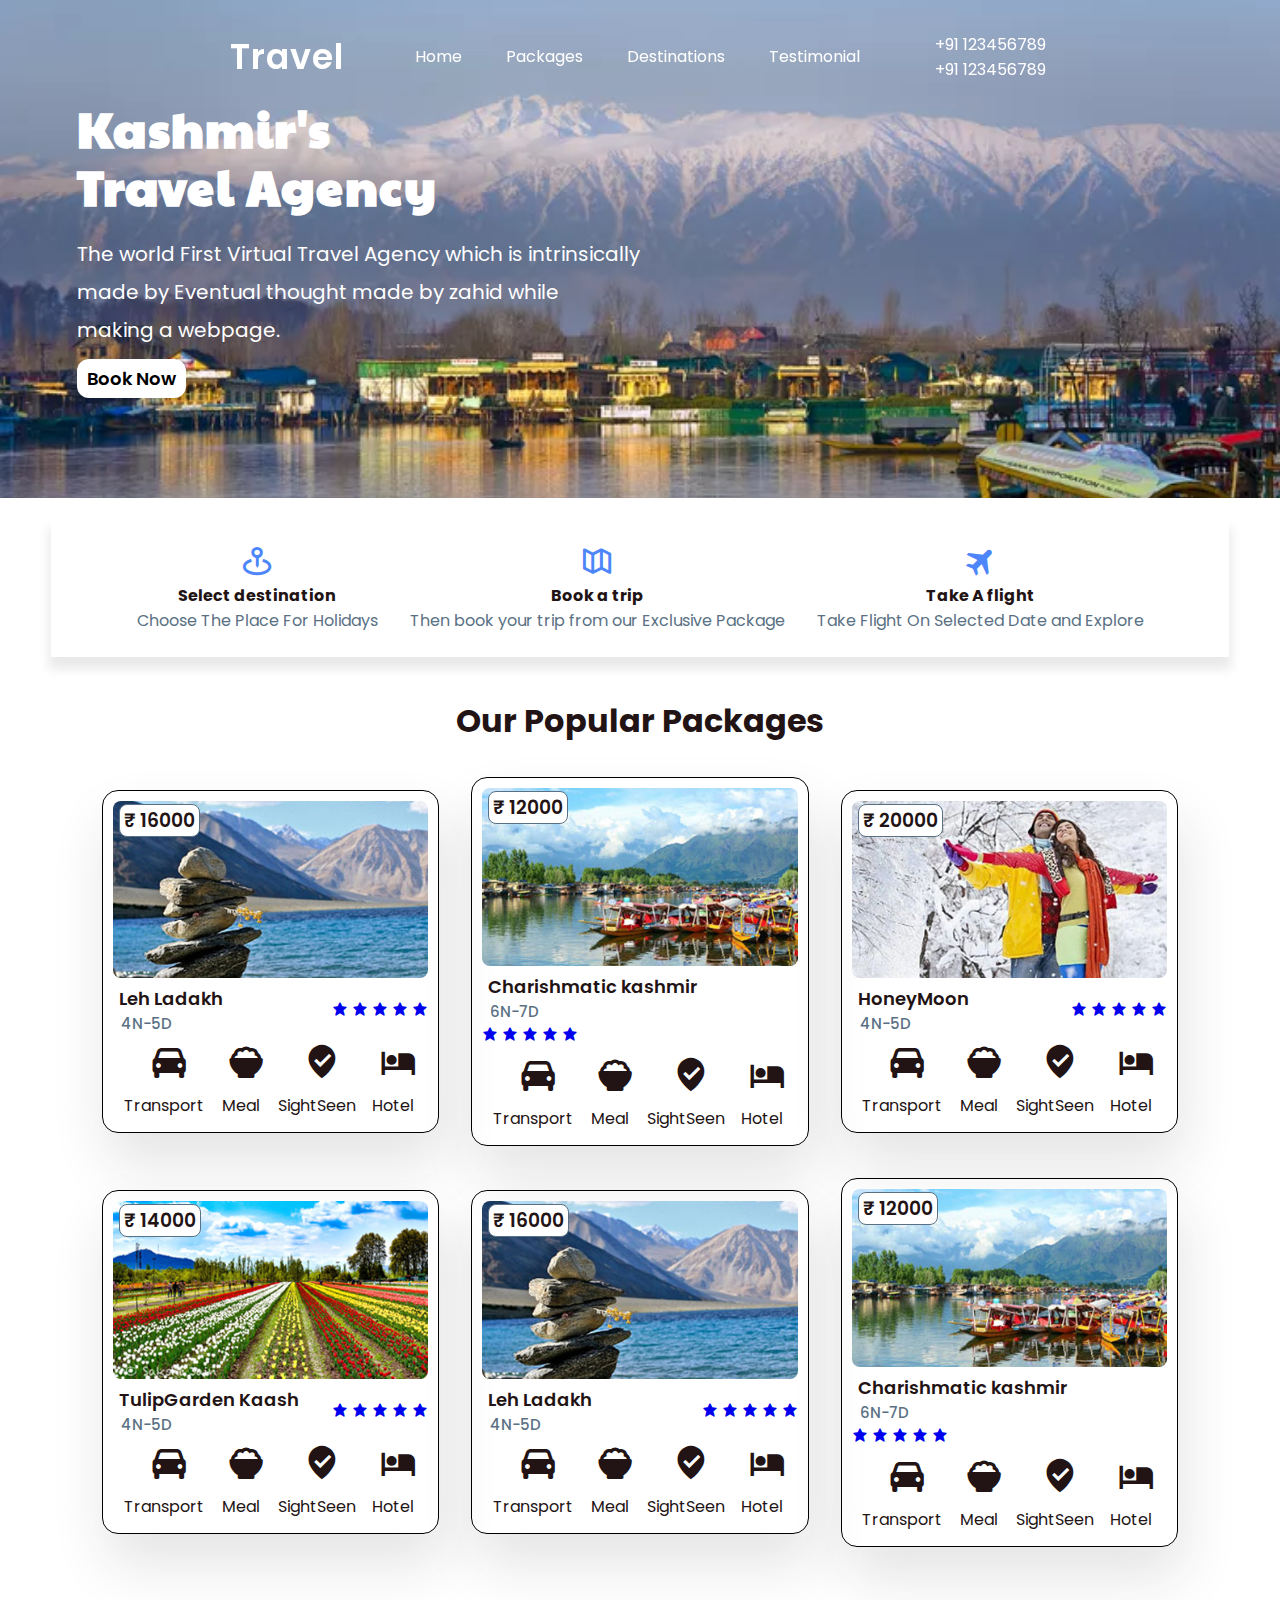
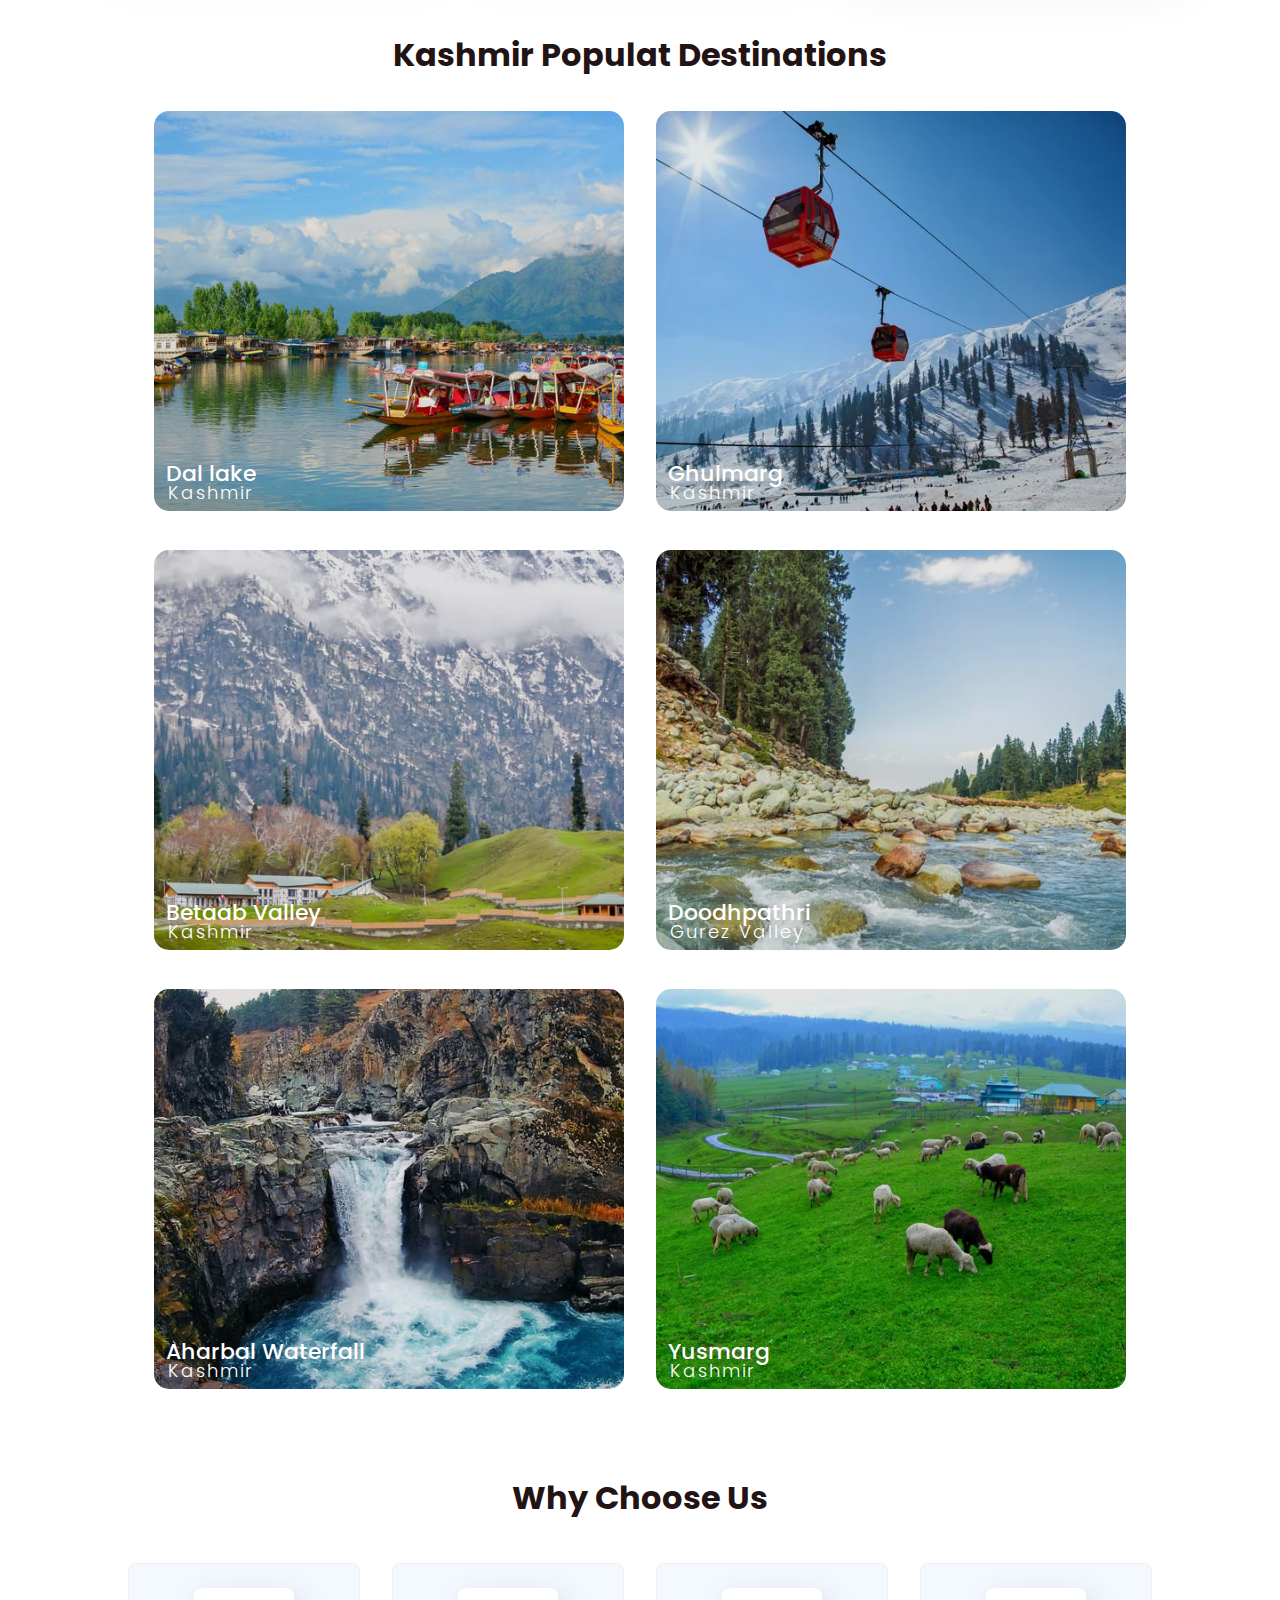
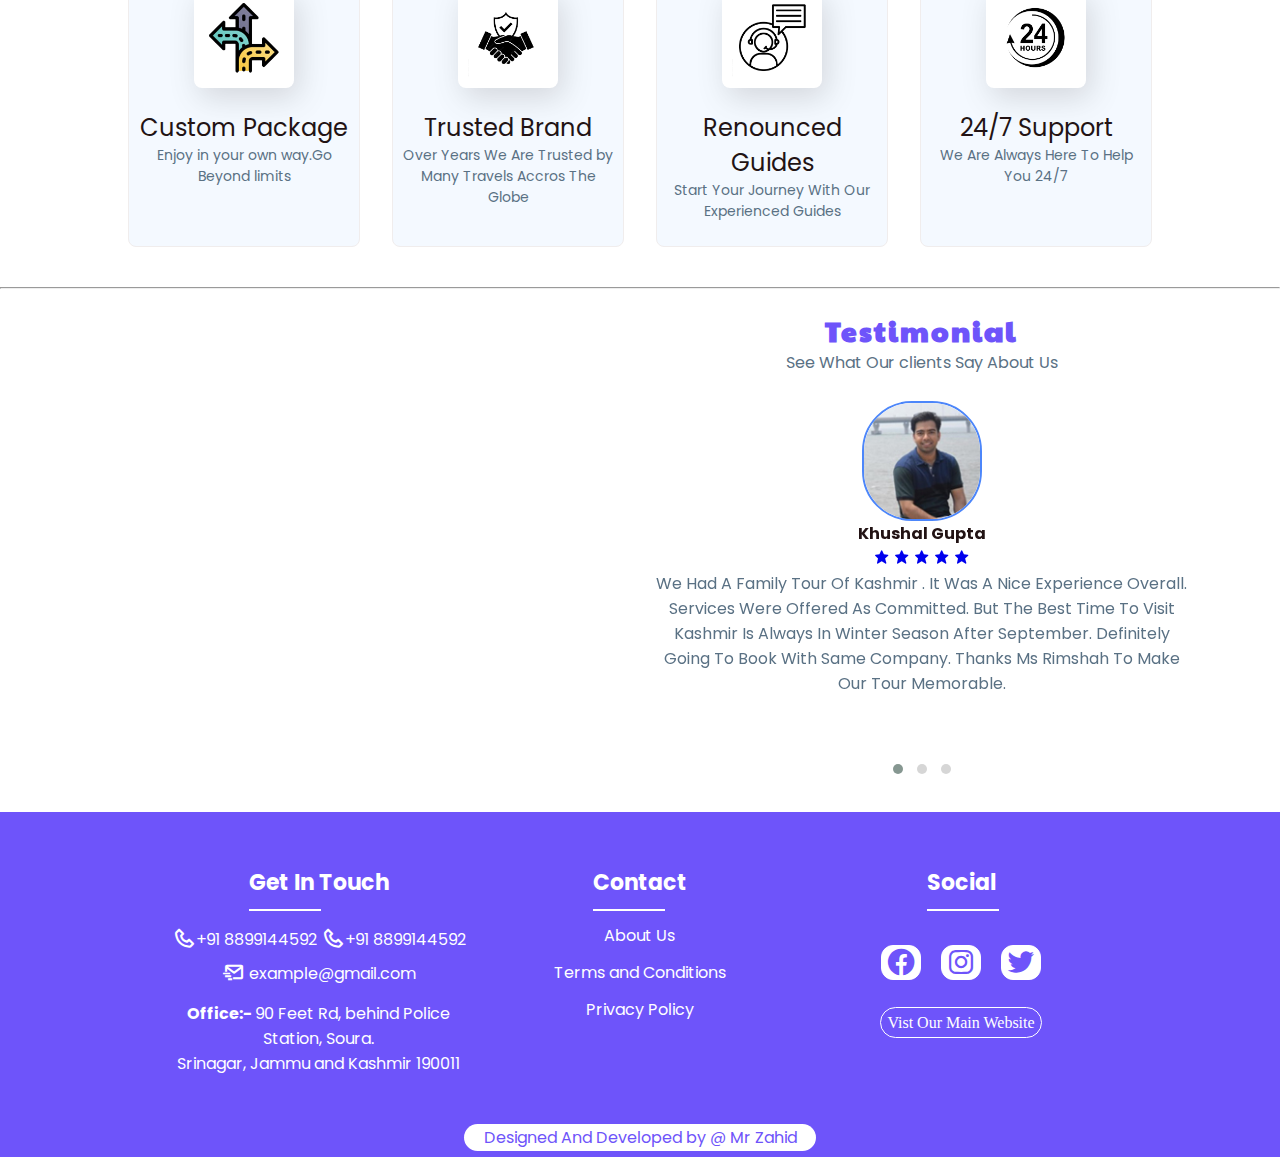
==== marina-travels-LandingPage/index.html @ 445dbed1 "Add files via upload" ====
<!DOCTYPE html>
<html lang="en">

<head>
    <meta charset="UTF-8">
    <meta http-equiv="X-UA-Compatible" content="IE=edge">
    <meta name="viewport" content="width=device-width, initial-scale=1.0">
    <meta name="author" content="Zahid-Nazir">
    <title>Marina Travels</title>
    <link rel="stylesheet" href="css/owl.carousel.min.css" crossorigin="anonymous" referrerpolicy="no-referrer">
    <link rel="stylesheet" href="css/owl.theme.default.min.css" crossorigin="anonymous" referrerpolicy="no-referrer">

    <link rel="stylesheet" type="text/css" href="css/style.css">
    <link rel="stylesheet" href="css/boxicons.min.css">
    <link rel="preconnect" href="https://fonts.googleapis.com">
    <link rel="preconnect" href="https://fonts.gstatic.com" crossorigin="">
    <link
        href="https://fonts.googleapis.com/css2?family=Paytone+One&amp;family=Poppins:ital,wght@0,100;0,200;0,400;0,500;0,800;1,300;1,600;1,700;1,900&amp;display=swap"
        rel="stylesheet">

    <!-- whatsapp -->


    <script type="text/javascript" async="" src="js/bundle.js"></script>
    <script type="text/javascript">
        (function () {
            var options = {
                whatsapp: "+918899144592", // WhatsApp number
                // call: "918899144592", // Call phone number
                // button_color: "#FF6550", // Color of button
                position: "left", // Position may be 'right' or 'left'
                order: "whatsapp,call", // Order of buttons
            };
            var proto = document.location.protocol,
                host = "getbutton.io",
                url = proto + "//static." + host;
            var s = document.createElement('script');
            s.type = 'text/javascript';
            s.async = true;
            s.src = url + '/widget-send-button/js/init.js';
            s.onload = function () {
                WhWidgetSendButton.init(host, proto, options);
            };
            var x = document.getElementsByTagName('script')[0];
            x.parentNode.insertBefore(s, x);
        })();

    </script>

</head>

<body>
    <!-- header -->
    <header>
        <a href="#" class="logo">Travel</a>
        <div class="bx bx-menu" id="menu-icon"></div>
        <ul class="navbar">
            <li><a href="#home">Home </a></li>
            <li><a href="#packages">Packages</a></li>
            <li><a href="#destination">Destinations</a></li>
            <!-- <li><a href="#services">Why Us</a></li> -->
            <li><a href="#testimonials">Testimonial</a></li>
        </ul>
        <div class="phno">
            <ul>
                <li><a href="tel:+91 8899144592">+91 123456789</a></li>
                <li><a href="tel:+91 8899144592">+91 123456789</a></li>
            </ul>
        </div>

    </header>


    <!--home section  -->
    <section class="home" id="home">
        <div class="home-text">
            <h2>Kashmir's <br> Travel Agency</h2>
            <p>The world First Virtual Travel Agency which is intrinsically made by Eventual thought made by zahid while
                making a webpage.</p>

            <a href="tel:+91 8899244592" class="home-btn">Book Now</a>
        </div>
    </section>

    <!-- form -->

    <!-- <section class="contact-form" >
            <form action="" method="post">
                <input type="text" class="form-container" placeholder="Name">

                <input type="text" class="form-container" placeholder="email">
                
                <input type="text" class="form-container" placeholder="phone">
            
                <button type="submit" value="book Now">Submit</button>
            </form>
</section> -->

    <!-- process selection -->
    <section class="process" id="process">
        <div class="serve">
            <div class="pro">
                <i class="bx bx-map-pin"></i>
                <h4>Select destination</h4>
                <p>Choose The Place For Holidays</p>
            </div>

            <div class="pro">
                <i class="bx bx-map-alt"></i>
                <h4>Book a trip</h4>
                <p>Then book your trip from our Exclusive Package</p>
            </div>

            <div class="pro">
                <i class="bx bxs-plane-alt"></i>
                <h4>Take A flight</h4>
                <p>Take Flight On Selected Date and Explore</p>
            </div>

        </div>

    </section>


    <!--package section  -->
    <section class="package" id="packages">
        <div class="title">
            <h2>Our Popular Packages</h2>
        </div>
        <div class="package-content">
            <div class="box">
                <div class="thumb">
                    <img src="images/pack1.jpg" alt="pack1">
                    <h3>₹ 16000</h3>
                </div>
                <div class="dest-cont">
                    <div class="location">
                        <h4>Leh Ladakh</h4>
                        <p>4N-5D</p>
                    </div>
                    <div class="stars">
                        <a href="#">
                            <i class="bx bxs-star"></i>
                            <i class="bx bxs-star"></i>
                            <i class="bx bxs-star"></i>
                            <i class="bx bxs-star"></i>
                            <i class="bx bxs-star"></i>
                        </a>
                    </div>

                    <div class="inclusion">
                        <ul>
                            <li>
                                <i class="bx bxs-car"></i>
                                <p> Transport</p>
                            </li>
                            <li>
                                <i class="bx bxs-bowl-rice"></i>
                                <p> Meal</p>
                            </li>
                            <li>
                                <i class="bx bxs-been-here"></i>
                                <p> SightSeen</p>
                            </li>
                            <li>
                                <i class="bx bxs-hotel"></i>
                                <p>Hotel</p>
                            </li>
                        </ul>

                    </div>

                </div>
            </div>

            <div class="box">
                <div class="thumb">
                    <img src="images/pack2.jpg" alt="pack1">
                    <h3>₹ 12000</h3>
                </div>
                <div class="dest-cont">
                    <div class="location">
                        <h4>Charishmatic kashmir</h4>
                        <p>6N-7D</p>
                    </div>
                    <div class="stars">
                        <a href="#">
                            <i class="bx bxs-star"></i>
                            <i class="bx bxs-star"></i>
                            <i class="bx bxs-star"></i>
                            <i class="bx bxs-star"></i>
                            <i class="bx bxs-star"></i>
                        </a>
                    </div>

                    <div class="inclusion">

                        <ul>
                            <li>
                                <i class="bx bxs-car"></i>
                                <p> Transport</p>
                            </li>
                            <li>
                                <i class="bx bxs-bowl-rice"></i>
                                <p> Meal</p>
                            </li>
                            <li>
                                <i class="bx bxs-been-here"></i>
                                <p> SightSeen</p>
                            </li>
                            <li>
                                <i class="bx bxs-hotel"></i>
                                <p>Hotel</p>
                            </li>
                        </ul>

                    </div>
                </div>
            </div>

            <div class="box">
                <div class="thumb">
                    <img src="images/pack3.jpg" alt="pack1">
                    <h3>₹ 20000</h3>
                </div>
                <div class="dest-cont">
                    <div class="location">
                        <h4>HoneyMoon</h4>
                        <p>4N-5D</p>
                    </div>
                    <div class="stars">
                        <a href="#">
                            <i class="bx bxs-star"></i>
                            <i class="bx bxs-star"></i>
                            <i class="bx bxs-star"></i>
                            <i class="bx bxs-star"></i>
                            <i class="bx bxs-star"></i>
                        </a>
                    </div>
                    <div class="inclusion">
                        <ul>
                            <li>
                                <i class="bx bxs-car"></i>
                                <p> Transport</p>
                            </li>
                            <li>
                                <i class="bx bxs-bowl-rice"></i>
                                <p> Meal</p>
                            </li>
                            <li>
                                <i class="bx bxs-been-here"></i>
                                <p> SightSeen</p>
                            </li>
                            <li>
                                <i class="bx bxs-hotel"></i>
                                <p>Hotel</p>
                            </li>
                        </ul>

                    </div>
                </div>
            </div>

            <div class="box">
                <div class="thumb">
                    <img src="images/pack4.jpg" alt="pack1">
                    <h3>₹ 14000</h3>
                </div>
                <div class="dest-cont">
                    <div class="location">
                        <h4>TulipGarden Kaash</h4>
                        <p>4N-5D</p>
                    </div>
                    <div class="stars">
                        <a href="#">
                            <i class="bx bxs-star"></i>
                            <i class="bx bxs-star"></i>
                            <i class="bx bxs-star"></i>
                            <i class="bx bxs-star"></i>
                            <i class="bx bxs-star"></i>
                        </a>
                    </div>
                    <div class="inclusion">
                        <ul>
                            <li>
                                <i class="bx bxs-car"></i>
                                <p> Transport</p>
                            </li>
                            <li>
                                <i class="bx bxs-bowl-rice"></i>
                                <p> Meal</p>
                            </li>
                            <li>
                                <i class="bx bxs-been-here"></i>
                                <p> SightSeen</p>
                            </li>
                            <li>
                                <i class="bx bxs-hotel"></i>
                                <p>Hotel</p>
                            </li>
                        </ul>

                    </div>
                </div>
            </div>

            <div class="box">
                <div class="thumb">
                    <img src="images/pack1.jpg" alt="pack1">
                    <h3>₹ 16000</h3>
                </div>
                <div class="dest-cont">
                    <div class="location">
                        <h4>Leh Ladakh</h4>
                        <p>4N-5D</p>
                    </div>
                    <div class="stars">
                        <a href="#">
                            <i class="bx bxs-star"></i>
                            <i class="bx bxs-star"></i>
                            <i class="bx bxs-star"></i>
                            <i class="bx bxs-star"></i>
                            <i class="bx bxs-star"></i>
                        </a>
                    </div>
                    <div class="inclusion">
                        <ul>
                            <li>
                                <i class="bx bxs-car"></i>
                                <p> Transport</p>
                            </li>
                            <li>
                                <i class="bx bxs-bowl-rice"></i>
                                <p> Meal</p>
                            </li>
                            <li>
                                <i class="bx bxs-been-here"></i>
                                <p> SightSeen</p>
                            </li>
                            <li>
                                <i class="bx bxs-hotel"></i>
                                <p>Hotel</p>
                            </li>
                        </ul>

                    </div>
                </div>
            </div>

            <div class="box">
                <div class="thumb">
                    <img src="images/pack2.jpg" alt="pack1">
                    <h3>₹ 12000</h3>
                </div>
                <div class="dest-cont">
                    <div class="location">
                        <h4>Charishmatic kashmir</h4>
                        <p>6N-7D</p>
                    </div>
                    <div class="stars">
                        <a href="#">
                            <i class="bx bxs-star"></i>
                            <i class="bx bxs-star"></i>
                            <i class="bx bxs-star"></i>
                            <i class="bx bxs-star"></i>
                            <i class="bx bxs-star"></i>
                        </a>
                    </div>
                    <div class="inclusion">
                        <ul>
                            <li>
                                <i class="bx bxs-car"></i>
                                <p> Transport</p>
                            </li>
                            <li>
                                <i class="bx bxs-bowl-rice"></i>
                                <p> Meal</p>
                            </li>
                            <li>
                                <i class="bx bxs-been-here"></i>
                                <p> SightSeen</p>
                            </li>
                            <li>
                                <i class="bx bxs-hotel"></i>
                                <p>Hotel</p>
                            </li>
                        </ul>

                    </div>
                </div>
            </div>
        </div>

    </section>

    <!-- popular destination -->

    <section class="destination" id="destination">
        <div class="title">
            <h2>Kashmir Populat Destinations</h2>
        </div>

        <div class="destination-content">
            <div class="col-content">
                <img src="images/popular1.jpg" alt="">
                <h5>Dal lake</h5>
                <p>Kashmir</p>
            </div>

            <div class="col-content">
                <img src="images/popular2.jpg" alt="">
                <h5>Ghulmarg</h5>
                <p>Kashmir</p>
            </div>

            <div class="col-content">
                <img src="images/popular3.jpg" alt="">
                <h5>Betaab Valley</h5>
                <p>Kashmir</p>
            </div>

            <div class="col-content">
                <img src="images/popular4.jpg" alt="">
                <h5>Doodhpathri </h5>
                <p>Gurez Valley</p>
            </div>

            <div class="col-content">
                <img src="images/popular5.jpg" alt="">
                <h5>Aharbal Waterfall</h5>
                <p>Kashmir</p>
            </div>

            <div class="col-content">
                <img src="images/popular6.jpg" alt="">
                <h5>Yusmarg</h5>
                <p>Kashmir</p>
            </div>

        </div>

    </section>

    <!-- why us -->
    <section class="container" id="services">
        <div class="text">
            <h2>Why Choose Us</h2>
        </div>

        <div class="row-items">
            <div class="container-box">
                <div class="container-img">
                    <img src="images/whyus1.png" alt="ist">
                    <h4>Custom Package</h4>
                    <p>Enjoy in your own way.Go Beyond limits</p>
                </div>
            </div>

            <div class="container-box">
                <div class="container-img">
                    <img src="images/whyus3.png" alt="ist">
                    <h4>Trusted Brand</h4>
                    <p>Over Years We Are Trusted by Many Travels Accros The Globe</p>
                </div>
            </div>

            <div class="container-box">
                <div class="container-img">
                    <img src="images/whyus4.png" alt="ist">
                    <h4>Renounced Guides</h4>
                    <p>Start Your Journey With Our Experienced Guides</p>
                </div>
            </div>

            <div class="container-box">
                <div class="container-img">
                    <img src="images/whyus2.png" alt="ist">
                    <h4>24/7 Support</h4>
                    <p>We Are Always Here To Help You 24/7</p>
                </div>
            </div>

        </div>
    </section>
    <!-- mapp  and testimonial carasoul  -->
    <hr>
    <section class="map-test" id="testimonials">
        <div class="double-block">
            <div class="blocks">
                <iframe
                    src="https://www.google.com/maps/embed?pb=!1m14!1m8!1m3!1d13214.277268679534!2d74.7420116!3d34.106172!3m2!1i1024!2i768!4f13.1!3m3!1m2!1s0x38e19bbed9168e75%3A0x75047e46f720e5a8!2sMarina%20Technologies!5e0!3m2!1sen!2sin!4v1684416381914!5m2!1sen!2sin"
                    width="100%" height="450" style="border:0;" allowfullscreen="" loading="lazy"
                    referrerpolicy="no-referrer-when-downgrade"></iframe>
            </div>

            <div class="blocks">
                <div class="testimonials">
                    <h2>Testimonial</h2>
                    <p>See What Our clients Say About Us</p>
                    <div class="owl">
                        <div class="owl-carousel owl-theme">
                            <div class="item">
                                <img src="images/test1.jpg" alt="">
                                <h4>Khushal Gupta</h4>
                                <div class="stars">
                                    <a href="#testimonials">
                                        <i class="bx bxs-star"></i>
                                        <i class="bx bxs-star"></i>
                                        <i class="bx bxs-star"></i>
                                        <i class="bx bxs-star"></i>
                                        <i class="bx bxs-star"></i>
                                    </a>
                                </div>
                                <p style="text-transform: capitalize;">We had a family Tour of Kashmir . It was a nice
                                    experience overall. Services were offered as committed. But the best time to visit
                                    Kashmir is always in winter season after September. definitely going to book with
                                    same company. Thanks Ms Rimshah to make our tour memorable.</p>
                            </div>

                            <div class="item">
                                <img src="images/test2.jpg" alt="">
                                <h4>Imran khan</h4>
                                <div class="stars">
                                    <a href="#testimonials">
                                        <i class="bx bxs-star"></i>
                                        <i class="bx bxs-star"></i>
                                        <i class="bx bxs-star"></i>
                                        <i class="bx bxs-star"></i>
                                        <i class="bx bxs-star"></i>
                                    </a>
                                </div>
                                <p style="text-transform: capitalize;">The Great Experience We had as Group.Thanks To
                                    The Team from first Movement to Last Everything Went PerfectThe hotels, plane
                                    tickets, arrival and departure times, everything was very well planned.Support Group
                                    was in contact with us the entire trip. We are very grateful to team..</p>
                            </div>

                            <div class="item">
                                <img src="images/test3.jpg" alt="">
                                <h4>Simran </h4>
                                <div class="stars">
                                    <a href="#testimonials">
                                        <i class="bx bxs-star"></i>
                                        <i class="bx bxs-star"></i>
                                        <i class="bx bxs-star"></i>
                                        <i class="bx bxs-star"></i>
                                        <i class="bx bxs-star"></i>
                                    </a>
                                </div>
                                <p style="text-transform: capitalize;">I Booked My 18 days holiday online only one week
                                    before my arrival &amp; everything was arrange perfectly. They have a great team
                                    working for them be it the drivers, guides or people working at their hotel in
                                    pahalgam . Thank you very much for a wonderful Trip.</p>
                            </div>

                        </div>
                    </div>
                </div>
            </div>
        </div>



    </section>


    <!-- newwsletter -->
    <!-- <section class="newsletter" id="newsletter">
           <div class="news-text">
               <h2>Subscribe To our NewsLetter</h2>
                 <p>For Travel Releated News</p>
           </div>

            <div class="send">
                <form action="#">
                    <input type="email" placeholder="Write Your Email" required>
                    <input type="submit" value="submit">
                </form>
            </div>

            </section>
 -->

    <!-- footer -->

    <section class="contact" id="contact">

        <div class="footer">
            <div class="main">
                <div class="list" id="hovey">
                    <h4> Get In Touch </h4>

                    <div class="phone">
                        <i class="bx bx-phone"> </i><a href="tel:9188999144592">+91 8899144592</a>
                        <i class="bx bx-phone"> </i><a href="tel:9188999144592">+91 8899144592</a><br>
                        <i class="bx bx-mail-send"></i>&nbsp;<a href="mailto:example@gmail.com">example@gmail.com</a>
                    </div>

                    <p><b>Office:- </b>90 Feet Rd, behind Police Station, Soura.<br>
                        Srinagar, Jammu and Kashmir 190011</p>
                </div>

                <div class="list">
                    <h4> Contact </h4>
                    <ul>
                        <li><a href="About Us ">About Us</a></li>
                        <li><a href="Terms and Conditions">Terms and Conditions</a></li>
                        <li><a href="Privacy Policy">Privacy Policy</a></li>
                    </ul>
                </div>

                <div class="list">
                    <h4>Social</h4>
                    <div class="socials">
                        <ul>
                            <li><a href="#"><i class="bx bxl-facebook-circle"></i></a></li>
                            <li><a href="#"><i class="bx bxl-instagram"></i></a></li>
                            <li><a href="#"><i class="bx bxl-twitter"></i></a></li>
                        </ul>
                        <p> <a class="web" href="www.google.com">Vist Our Main Website</a> </p>
                    </div>
                </div>

            </div>

            <div class="end-text">
                <p>Designed And Developed by @ Mr Zahid</p>
            </div>

        </div>

    </section>


    <div id="progress">
        <span id="progress-value"><i class="bx bxs-up-arrow-alt bx-tada bx-rotate-180"></i></span>
    </div>




    <!-- link to js -->
    <script src="js/jquery.min.js" crossorigin="anonymous" referrerpolicy="no-referrer"></script>
    <script src="js/owl.carousel.min.js" crossorigin="anonymous" referrerpolicy="no-referrer"></script>
    <script type="text/javascript" src="js/script.js"></script>


  
</body>

</html>
---- marina-travels-LandingPage/css/style.css ----
*{
    padding:0px;
    margin:0px;
    box-sizing: border-box;
    font-family: 'Poppins', sans-serif;
    text-decoration: none;
    list-style: none;
    scroll-behavior:smooth;

}
html {
    scroll-behavior: smooth;
}

:root {
   --bg-color:#ffffff;
   --text-color:#221314;
   --second-color:#5a7184;
   --main-color:#6e54fa;
   --big-font:3rem;
   --h2-font:2em;
   
    
}
body{
    background: var(--bg-color);
    color: var(--text-color); 
}
/* header */
header{
    position: fixed;
    top: 0px;
    right: 0px;
    width: 100%;
    z-index: 10000;
    display: flex;
    align-items: center;
    justify-content: space-between;
    background: transparent;
    padding: 30px 18%;
    transition: ease .40s;

}
.logo{
    font-size: 35px;
    font-weight: 600;
    letter-spacing: 1px;
    color:var(--bg-color);
}
.navbar{
    display:flex;
}
.navbar a{
    color:var(--bg-color);
    font-size: var(--p-font);
    font-weight: 400;
    padding:10px 22px;
    border-radius: 6px;
    transition: ease .5s;
}
.phno a{
    color:var(--bg-color);
    font-size: var(--p-font);
    font-weight: 400;
    padding:4px;
    border-radius: 6px;
    transition: ease .5s;
    
}


.navbar a:hover{
    background: var(--bg-color);
    color: var(--text-color);
    box-shadow: 5px 10px 30px rgb(85 85 85 /20%);
    border-radius: 8px;

}
#menu-icon{
    color: var(--bg-color);
    font-size: 35px;
    z-index:10001;
    cursor:pointer;
    display: none;
}




/* carasoul section */

.home{
    padding: 100px 6%;
    position:relative;
    width: 100%;
    background:url(../images/background3.jpg);
    background-size: cover;
    background-position: center;
    align-items: center;
}
.home-text{
    width: 50%;
}

.home-text h2{
     font-size: var(--big-font);
     line-height: 1.2;
     color:var(--bg-color);
     font-family: 'Paytone One', sans-serif;
     letter-spacing:1.4px;
     margin-bottom: 20px;
    
   
}

.home-text p {
       color: var(--bg-color);
       font-size: 20px;
       font-weight: 400;
       line-height: 38px;
       margin-bottom: 10px;


}
.home-btn {
    display:inline-block;
    font-size: 18px;
    font-weight: 600;
    padding: 6px 10px;
    background-color: var(--bg-color);
    color:#000000;
    border-radius: 12px;
    transition: ease .40s;
}
.home-btn:hover{
    background-color: var(--bg-color);
    color:var(--text-color);
    transform: scale(1.1);
}
header.sticky{
    background: var(--bg-color);   
    padding: 10px 18%; 
    box-shadow: rgba(35, 35, 38, 0.1) 0px 10px 10px -10px ;

}

.sticky .logo {
    color: var(--text-color);
}

.sticky .navbar a {
    color: var(--text-color);
}
.sticky .phno a {
    color: var(--text-color);
}
/* contact-form */


/* .contact-form{
  padding: 8px;
  width: fit-content;
  border-radius: 24px;
  background-color: var(--main-color);
  align-items: center;
  justify-content: center;
  margin: 0 auto;
  

} 

.form-container {
    display: inline-flex;
    padding: 10px 40px 10px 10px;
    box-shadow: 5px 10px 30px rgb(85 85 85 /20%);
    outline: none;
    border: none;
    border-radius: 16px;
   
}

.contact-form button {
    background-color: var(--bg-color);
    padding:10px;
    outline: none;
    border: none;
    border-radius: 16px;
    box-shadow: 5px 10px 30px rgb(85 85 85 /20%);
} */


/* process */

#process{
    padding:22px 4% 0px 4%;

}
.serve{
    background: var(--bg-color);
    padding: 24px 6px;
    display:flex;
    flex-wrap: wrap;
    gap:2em;
    text-align: center;
    justify-content: center;
    box-shadow: rgba(35, 35, 38, 0.1) 0px 10px 10px 2px ;
    
}
   

.pro i{
   font-size: 34px;  
   color: #4C86FA;
}
.pro p{
    font-size: 16px;
    color: var(--second-color);
    font-weight: 400;
}


/* services */

.container{
    padding: 40px 10%;
}
.text h2{
    font-size: var(--h2-font);
    text-align: center;
    line-height: 1.1;
}
.row-items{
    display: grid;  
    grid-template-columns: repeat(auto-fit, minmax(120px, auto));
    grid-gap: 2em;
    text-align: center;
    margin-top: 3rem;
 }   
.container-box{
    background:#f4f9ff;
    padding: 24px 6px;
    border:1px solid #f0eded;
    border-radius: 8px;
    transition: all 1s ease;
    cursor: pointer;
}

.container-img img {
    width: 100px;
    padding: 10px;
    background: var(--bg-color);
    box-shadow: 5px 10px 30px rgb(85 85 85 /20%);
    border-radius: 8px;
    margin-bottom: 15px;
    cursor: pointer;
}
.container-box h4{
    font-size: 24px;
    font-weight: 400;
    text-align: center;
}

.container-box p{
    font-size:14px ;
    color: var(--second-color);
    margin-bottom: 0px;
    text-align: center;
}
.container-box:hover{
    box-shadow: 5px 30px 56.1276px rgb(35 35 35 /12%);
    transform: translatey(3px);
}

/* package section */
.package{
    padding: 40px 8%;
 }


.box{
    box-shadow: 5px 30px 56.1276px rgb(35 35 35 /12%);
    padding:10px;
    border-radius: 16px;
    border: 1px solid #000000;
 }

.title{
    text-align:center;
    margin-bottom: 10px;
}
.title h2{
    font-size: var(--h2-font);
}
.package-content{
    display: grid;
    grid-template-columns: repeat(auto-fit, minmax(280px, auto));
    grid-gap: 2em;
    align-items: center;
    margin-top: 2rem;
}
.thumb{
    position: relative;
    transition: all .3s cubic-bezier(.445, .05, .55, .95);
    cursor: pointer;
    will-change: filter;
}
.thumb img{
    width: 100%;
    
    border-radius: 8px;
}
.thumb h3{
    position: absolute;
    top: 3px;
    left: 6px;
    font-weight:600;
    text-align: right;
    color:var(--text-color);
    border:1px solid var(--second-color);
    background: #ffffff;
    border-radius: 8px;
    padding:1px 4px;
    

}
.dest-cont{
    display: flex;
    flex-wrap: wrap;
    align-items: center;
    justify-content:space-between;
}

.star i{
    color: var(--main-color);
    font-size: 20px;

}
.location h4{
    font-size: 18px;
    font-weight: 600;
    margin-bottom:8px;

}
.location p{
    font-size: 15px;
    color:var(--second-color);
    font-weight: 500;
}

.box:hover{
    transform:translateY(2px);
    box-shadow: 5px 30px 56.1276px rgb(35 35 35 /12%);
}
.inclusion{
    margin: auto;
    
    
}
.inclusion ul {
    display: flex;
    flex-wrap: wrap;
   
}
    
.inclusion i {
    font-size: 40px;
    padding: 2px 6px;
    width: 100%;
    margin: 5px 5px;
    text-align: center;
}
.inclusion p{
    width: auto;
    padding: 4px 6px;
    text-align: center;
}
.location h4{
        margin: auto 6px;
}
.location p{
    margin: auto 8px;
}

/* destination section */

.destination{
    padding: 44px 12%;
}
.destination-content{
    display:grid;
    grid-template-columns:repeat(auto-fit,minmax(320px,auto));
    grid-gap: 2rem ;
    align-items: center;
    margin-top:2rem;
}

.col-content{
    position: relative;

}
.col-content img {
    width: 100%;
    height: 400px;
    object-fit: cover;
    border-radius: 15px;
    filter: brightness(90%);
    transition: all .3s cubic-bezier(.495, .05, .55, .95);
    
}
.col-content h5{
    position: absolute;
    font-size:22px;
    font-weight: 500;
    left: 12px;
    bottom: 28px;
    color: var(--bg-color);
}

.col-content p{
    position: absolute;
    font-size:18px;
    font-weight: 300;
    left: 14px;
    bottom: 12px;
    color: var(--bg-color);
    letter-spacing: 2px;
}
.col-content img:hover{
    transform: scale(1.05);
}

/* news letter */
#newsletter{
    padding: 44px 18%;
}
.newsletter{
    display:flex;
    flex-wrap: wrap;
    align-items: center;
    justify-content: space-between;
    grid-gap: 3rem;
}
.news-text h2{
    font-size:var(--h2-font);
    margin-bottom: 5px;
}
.news-text p{
    color: var(--second-color);
    font-size: var(--p-font);
    line-height: 30px;
}
.newsletter form{
    display: inline-block;
    max-width: 100%;
    position: relative;
}

.newsletter form input:first-child{
     display: inline-block;
     width: 100%;
     padding: 20px 150px 20px 30px;
     box-shadow: 5px 10px 30px rgb(85 85 85 /20%);
     outline: none;
     border: none;
     border-radius: 16px;
}

.newsletter form input:last-child{
    display:inline-block;
    position: absolute;
    outline: none;
    border: none;
    padding: 14px 18px;
    box-shadow: 5px 10px 30px rgb(85 85 85 /20%);
    border-radius: 16px;
    background-color: var(--main-color);
    color:var(--bg-color);
    top:6px;
    right: 6px;
    cursor: pointer;
}

/* maptest */

.map-test{
   padding :22px 6%;
}
.double-block{
    display: flex;
   flex-wrap: wrap;
   text-align: center;
  
}

.blocks{
    width: 50%;
    
}
/*<<<carrasoul>>> */

.owl{
    background: var(--bg-color);
    padding: 4px 6px;
    border-radius: 18px;
   
}
.item{
  padding:22px 10px;
  height: 370px;;
  justify-content: center;
  float: left;
  text-align: -webkit-center;

}
.item img{
    width: 120px !important;
    height: 120px;
    border: 2px solid #4C86FA;
    border-radius: 50px;
}
.testimonials h2{
    font-size: 28px;
    color: var(--main-color);
    font-family: 'Paytone One', sans-serif;
    letter-spacing: 2px;
}

.testimonials p{
    font-size: 16px;
    color: var(--second-color);
    font-weight: 400;
}
/* footer */


#contact{
    padding: 44px 12%;
    background-color: var(--main-color);
}
.main{
    display: flex;
    flex-wrap: wrap;
    justify-content: center;
}
.footer{
    padding: 10px 0px;
    text-align:center;
}
.list{
    width:33%;
}
.list h4 {
    font-size: 22px;
    color:var(--bg-color);
    margin-bottom: 24px;
    position: relative;
}

.list h4::before{
    content: "";
    width: 72px;
    height: 2px;
    position:absolute;
    bottom: -12px;
    background-color: var(--bg-color );
    text-align:center;
}
.list ul li:not(last-child){
    margin-top: 12px;
}

.list p{
    color:#ffffff;
    font-size:var(--p-font);
}
#hovey p:hover{
    transform: translateY(2px);
}

.list ul li a{
    color:#ffffff;
    font-size:var(--p-font);
    display: block;
    transition:.3s;
}
.list ul li a:hover{
    transform: translatex(8px);
}

.socials ul li a:hover{
    
    background-color: var(--bg-color);
    transform: scale(1.06);
}
.socials ul li a{
    height: 35px;
    width: 40px;
    background-color: var(--bg-color);
    color: var(--main-color);
    display:inline-flex;
    align-items: baseline;
    justify-content:center;
    font-size: 32px;
    border-radius: 12px;
    transition: .3s;
}
.socials ul{
    display: inline-flex;
}
.socials ul li{
    padding: 10px 10px;
}

.socials a{
   color:#ffffff;
   text-decoration: none;
   border: 1px solid white;
   border-radius: 24px;
   font-family:cursive;
   margin-bottom: 20px;
}
.socials .web{
    padding: 6px;
}

.end-text{
    position: relative;
    display: inline-flex;
    top: 48px;
    background-color: var(--bg-color);
    color: var(--main-color);
    padding: 1px 2%;
    border-radius: 14px;
    
}
.phone{
    margin-bottom: 10px;
}

.phone a{
    text-decoration: none;
    color: var(--bg-color);
}
.phone i{
    font-size: 24px;
    color: var(--bg-color);
    margin-bottom: 10px;
    position: relative;
    top: 4px;
    
    
}

#progress{
     position: fixed;
     bottom: 20px;
     right: 10px;
     height: 40px;
     width: 40px;
     display: none;
     place-items: center;
     border-radius: 50%;
     box-shadow: 0 0 10px rgba(0, 0, 0, 0.2);
     cursor: pointer;
    
}
#progress-value {
    display: block;
    height: calc(100% - 12px);
    width: calc(100% - 12px);
    background-color: #ffffff;
    border-radius: 50%;
    display: grid;
    place-items: center;
    font-size: 22px;
    color: #001a2e;
}


@media (max-width:1040px){
    #menu-icon{
        display: block;

    }
    .sticky #menu-icon{
        color: var(--text-color);
    }
    .home{
        height:60vh;

    }
    .navbar{
        position: absolute;
        top: 0px;
        right:-100%;
        width: 270px;
        height: 120vh;
        background: #1067cc;
        display: flex;
        flex-direction: column;
        align-items: center;
        padding: 15px 30px;
        transition: .3s;
    }

    .navbar a{
        display: block;
        margin: 1em 0;
    }
    .sticky .navbar a{
        color:var(--bg-color)
    }
    .sticky a:hover{
        color: var(--text-color);
    }
    .open{
        right: 0;
    }
    .list{
        width: 50%;
        margin-bottom: 12px;
    }
    .list h4{
        margin-top: 10px;
    }
    .destination {
        padding: 20px 6%;
    }
    .container {
        padding: 28px 2%;
    }
    #newsletter {
        padding: 22px 2%;
        display: flex;
        flex-wrap: inherit;
    }
    .package {
        padding: 20px 4%;
    }

    #menu-icon {
        position: relative;
        right: -50px;
        top: 4px;
    }
    :root {
        --big-font:2.0rem;
        --h2-font:1.5em;    
     }

     .phno{
        display: none;
     }
     .home-text{
        width:50%;
     }
}
@media (max-width: 768px){
    .inclusion i{
        font-size: 38px;
        padding: 2px 2px;
    
}
.inclusion p{
    width: auto;
    padding: 4px 2px;
    text-align: center;
}
.col-content img {
    width: 90%;
}
:root {
    --big-font:1.5rem;
    --h2-font:1.5em;    
 }
 .home-text{
    width: 100%;
   margin-top:10px;
}
}




@media (max-width:575px){
    .list{
        width: 100%;

    }
    .container-box {
        background: #f4f9ff;
        padding: 6px 6px;
        border: 1px solid #f0eded;
        border-radius: 8px;
        transition: all 1s ease;
        cursor: pointer;
    }
    .container-img img {
        width: 90px;
        padding: 2px;
        background: var(--bg-color);
        box-shadow: 5px 10px 30px rgb(85 85 85 /20%);
        border-radius: 8px;
        margin-bottom: 0px;
        cursor: pointer;
    }
    .container-box h4 {
        font-size: 16px;
        font-weight: 400;
        text-align: center;
    }
    .container-box p {
        font-size: 12px;
        color: var(--second-color);
        margin-bottom: 0px;
        text-align: center;
    }
    .col-content img{
        width: 100%;
    }
    .blocks{
        width: 100%;
    }
    .double-block{
        flex-direction: column-reverse;
        width: 100%;
    }
    .map-test{
        padding: 12px 2%;
    }

    :root {
        --big-font:2.0rem;
        --h2-font:1.8rem;    
     }
    
     .col-content img {
        width: 90%;
    }
    
}

@media (min-width: 320px) and (max-width: 480px){
    #menu-icon {
        position: relative;
        right: -50px;
        top: 0px;
    }    
    
    .col-content img {
        width: 100%;
    }
    .home-text p{
        margin-bottom: 0px;
    }
    .home-btn{
        margin-top: 10px;
    }
    .home-text p{
        line-height:28px;
    }
    .row-items{
        grid-gap: 1em;
    }
    
}
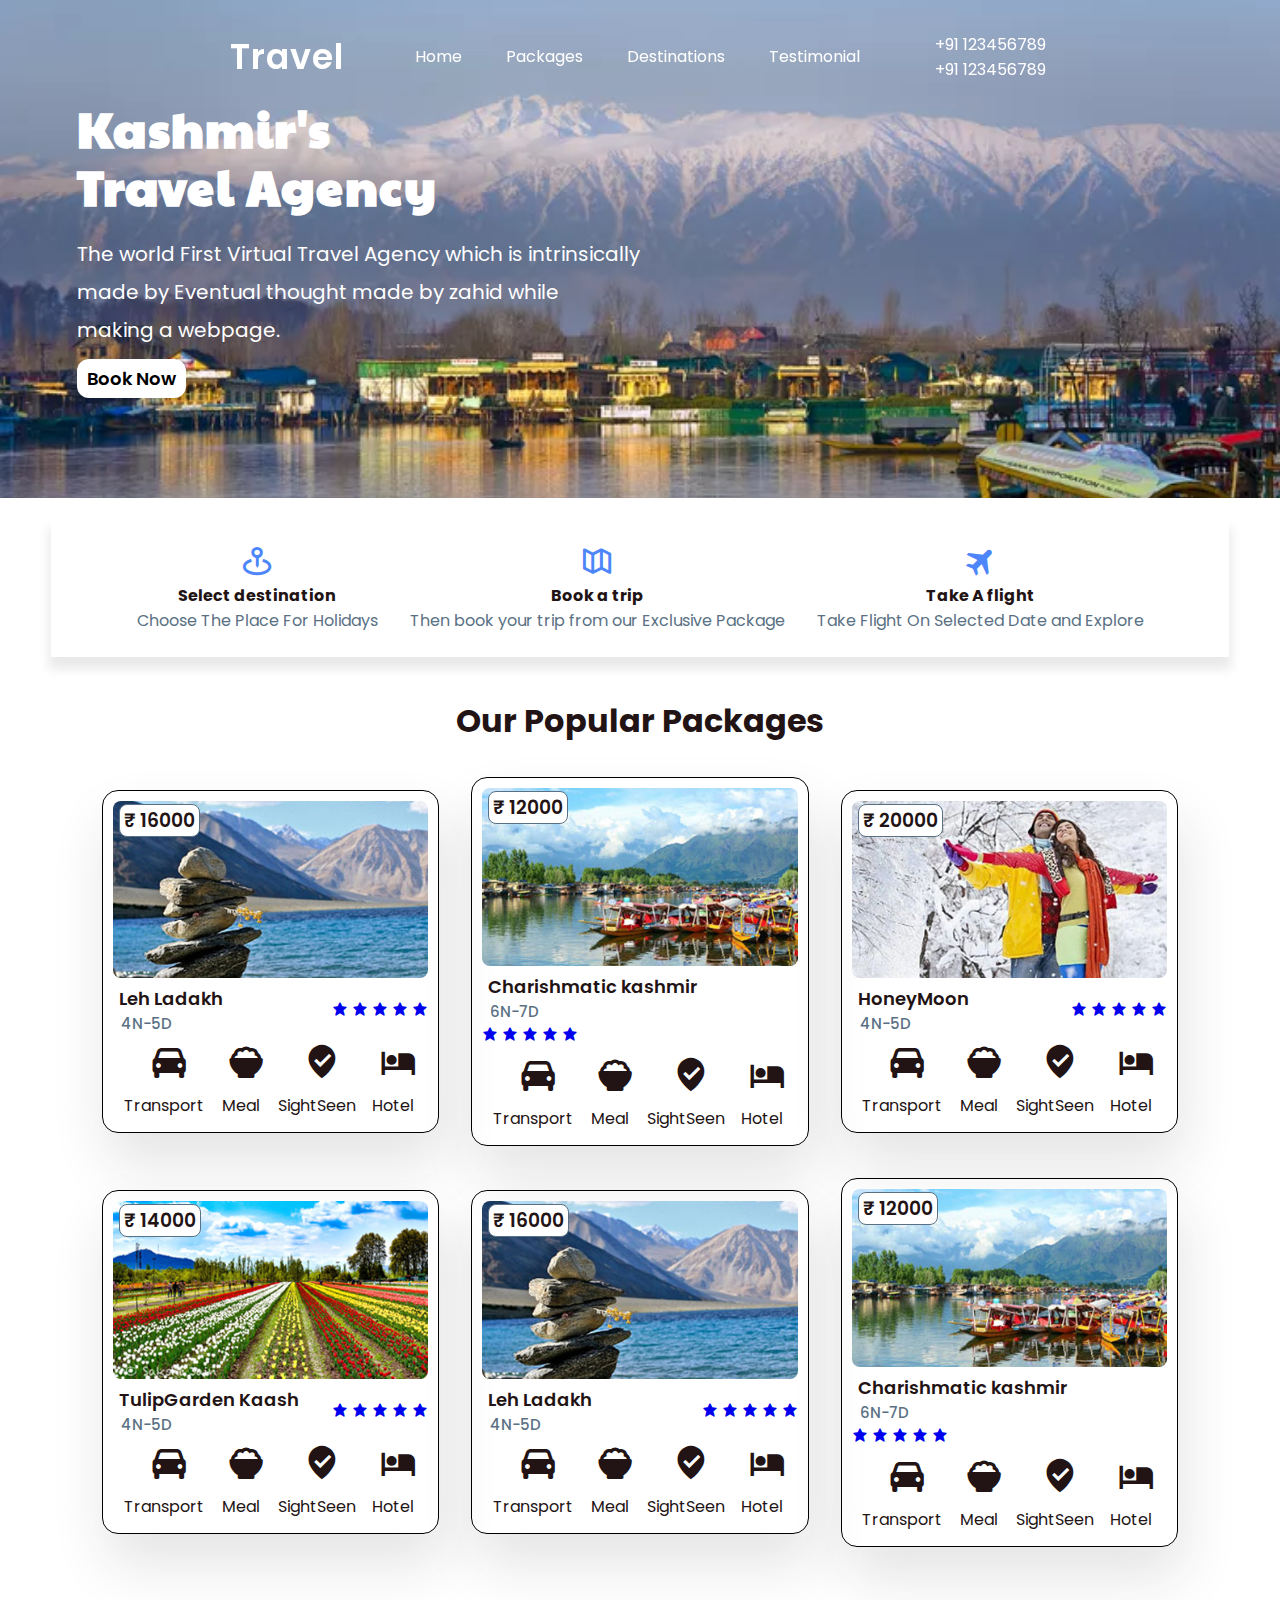
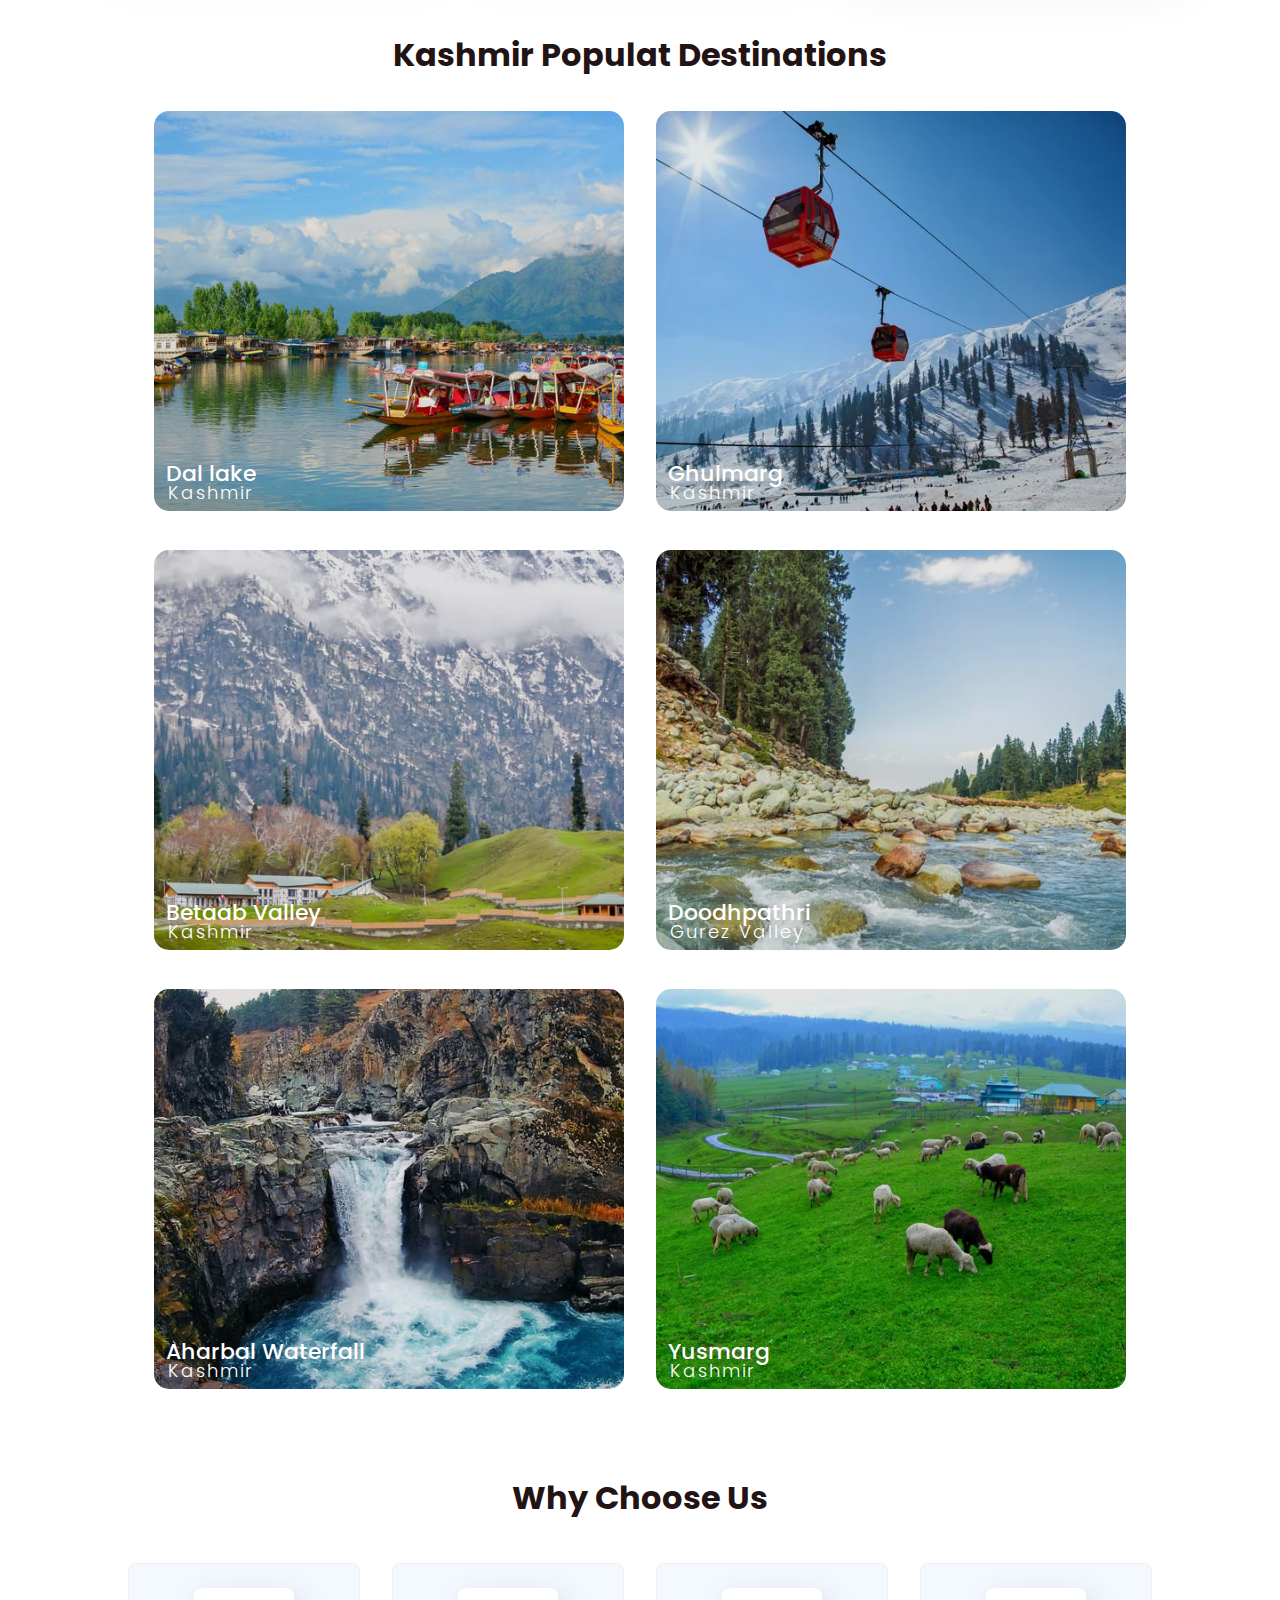
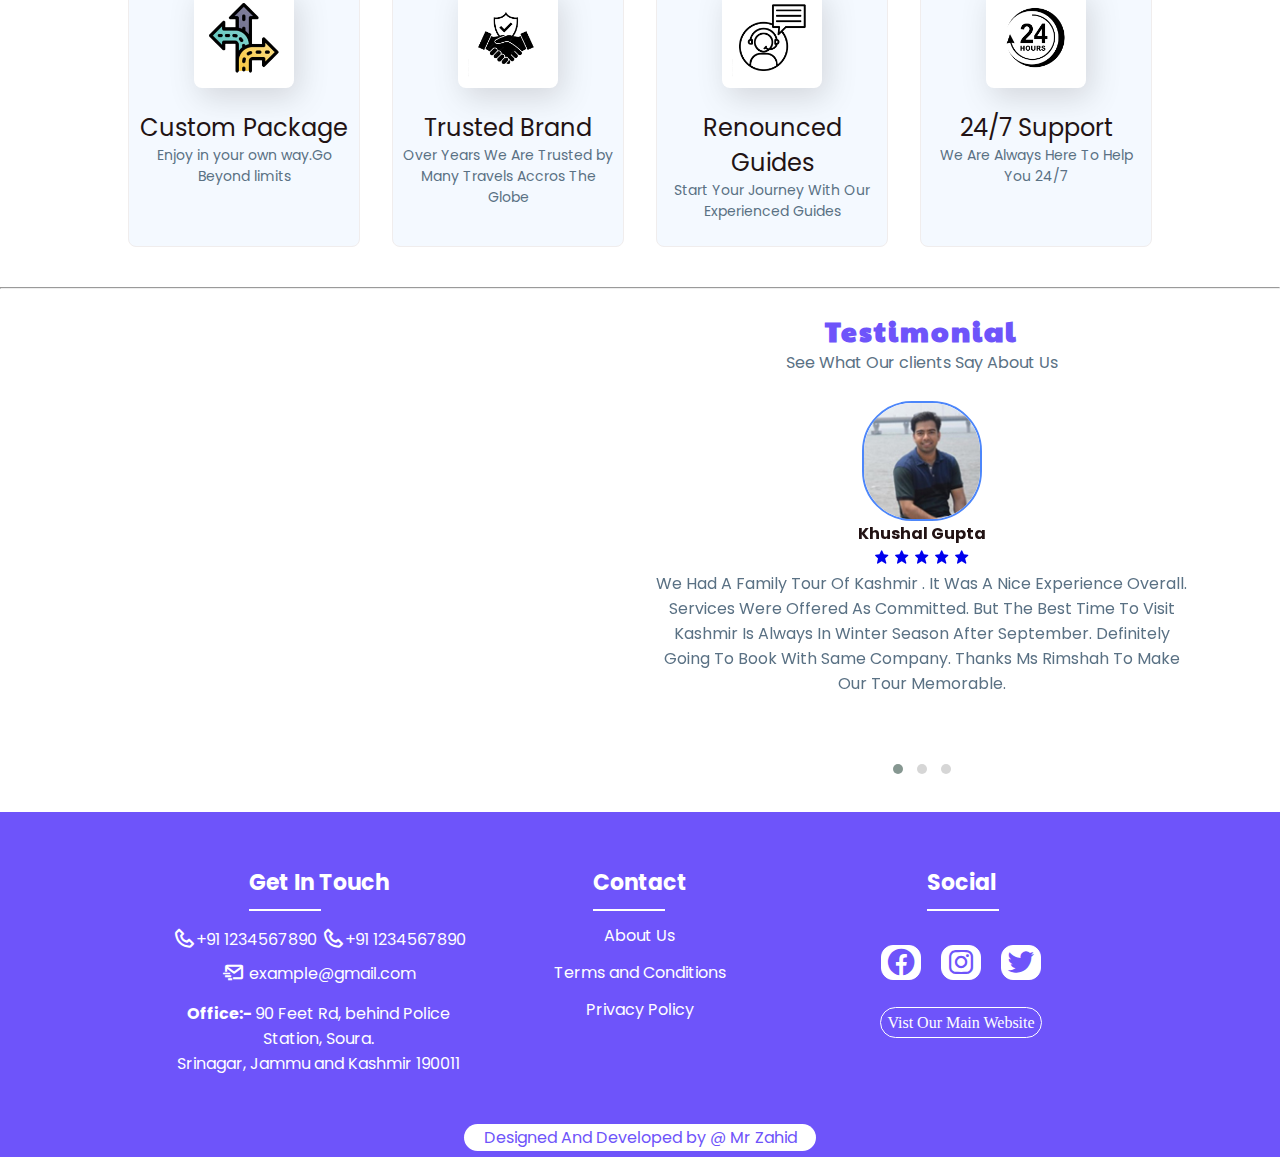
==== commit 07018b2d: "Update index.html" ====
--- a/marina-travels-LandingPage/index.html
+++ b/marina-travels-LandingPage/index.html
@@ -25,8 +25,8 @@
     <script type="text/javascript">
         (function () {
             var options = {
-                whatsapp: "+918899144592", // WhatsApp number
-                // call: "918899144592", // Call phone number
+                whatsapp: "+911234567890", // WhatsApp number
+                // call: "911234567890", // Call phone number
                 // button_color: "#FF6550", // Color of button
                 position: "left", // Position may be 'right' or 'left'
                 order: "whatsapp,call", // Order of buttons
@@ -63,8 +63,8 @@
         </ul>
         <div class="phno">
             <ul>
-                <li><a href="tel:+91 8899144592">+91 123456789</a></li>
-                <li><a href="tel:+91 8899144592">+91 123456789</a></li>
+                <li><a href="tel:+91 1234567890">+91 123456789</a></li>
+                <li><a href="tel:+91 1234567890">+91 123456789</a></li>
             </ul>
         </div>
 
@@ -591,8 +591,8 @@
                     <h4> Get In Touch </h4>
 
                     <div class="phone">
-                        <i class="bx bx-phone"> </i><a href="tel:9188999144592">+91 8899144592</a>
-                        <i class="bx bx-phone"> </i><a href="tel:9188999144592">+91 8899144592</a><br>
+                        <i class="bx bx-phone"> </i><a href="tel:9188999144592">+91 1234567890</a>
+                        <i class="bx bx-phone"> </i><a href="tel:9188999144592">+91 1234567890</a><br>
                         <i class="bx bx-mail-send"></i>&nbsp;<a href="mailto:example@gmail.com">example@gmail.com</a>
                     </div>
 
@@ -648,4 +648,4 @@
   
 </body>
 
-</html>+</html>
